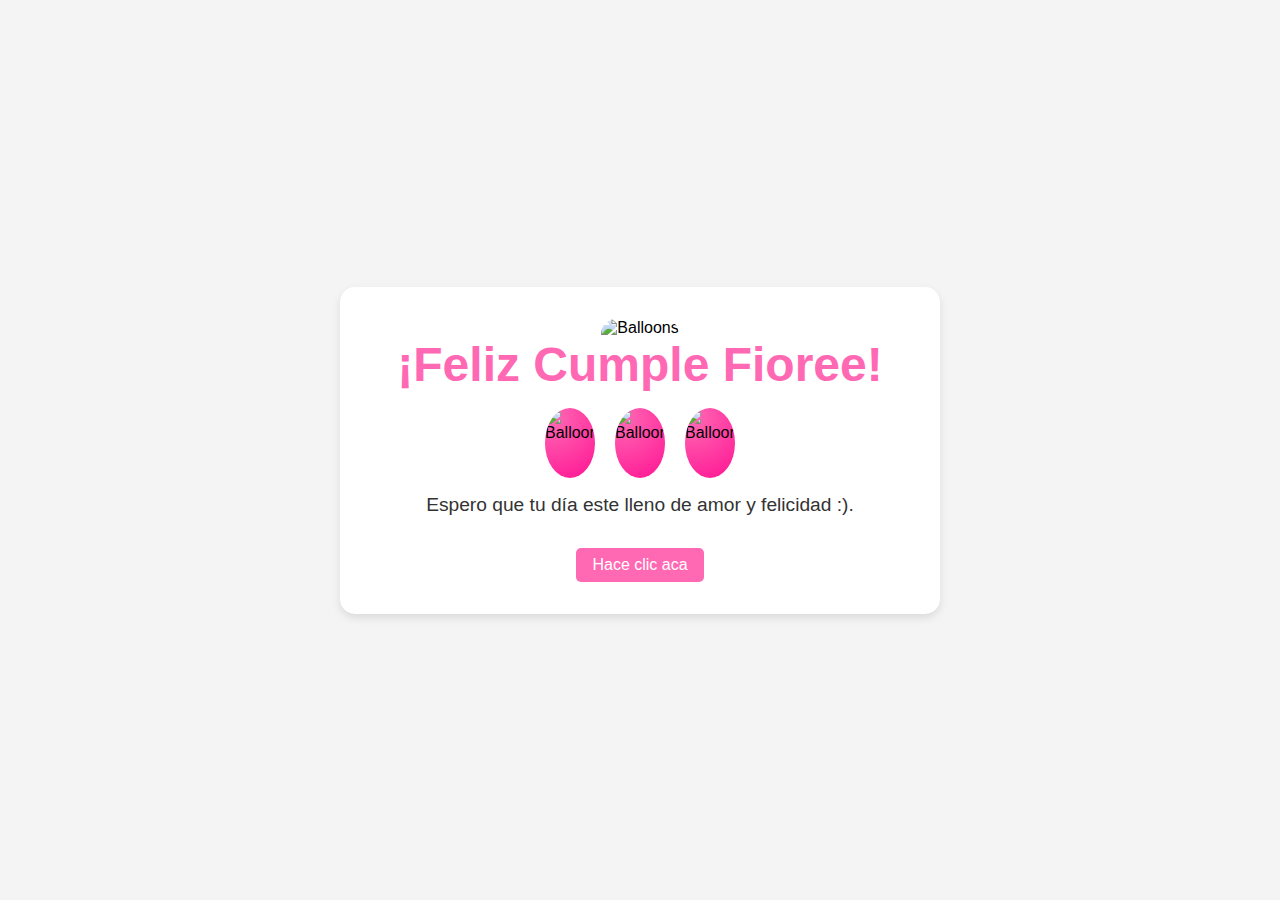
==== index.html @ a51d6ea9 "prueba" ====
<!DOCTYPE html>
<html lang="es">
<head>
    <meta charset="UTF-8">
    <meta name="viewport" content="width=device-width, initial-scale=1.0">
    <title>Feliz Cumpleaños Fiorella</title>
    <link rel="stylesheet" href="styles.css">
</head>
<body>
    <div class="container">
        <img src="https://static.vecteezy.com/system/resources/thumbnails/002/732/188/small_2x/color-glossy-happy-birthday-balloons-banner-background-illustration-free-vector.jpg" alt="Balloons" class="balloon-img">
        <h1>¡Feliz Cumple Fioree!</h1>
        <div class="balloons">
            <img src="https://acdn.mitiendanube.com/stores/697/839/products/45146e0b-d14f-40ff-b973-f335576c4262-c4f7d504664934176517053435284790-1024-1024.jpeg" alt="Balloon" class="balloon" id="balloon1">
            <img src="https://acdn.mitiendanube.com/stores/697/839/products/45146e0b-d14f-40ff-b973-f335576c4262-c4f7d504664934176517053435284790-1024-1024.jpeg" alt="Balloon" class="balloon" id="balloon2">
            <img src="https://acdn.mitiendanube.com/stores/697/839/products/45146e0b-d14f-40ff-b973-f335576c4262-c4f7d504664934176517053435284790-1024-1024.jpeg" alt="Balloon" class="balloon" id="balloon3">
        </div>
        <p>Espero que tu día este lleno de amor y felicidad :).</p>
        <a href="sorpresa.html" class="surprise-link"><button>Hace clic aca</button></a>
    </div>
</body>
</html>
---- styles.css ----
/* Estilos para la página principal */

body {
    background-color: #f4f4f4;
    font-family: 'Arial', sans-serif;
    margin: 0;
    display: flex;
    justify-content: center;
    align-items: center;
    min-height: 100vh;
}

.container {
    text-align: center;
    background: white;
    padding: 2rem;
    border-radius: 15px;
    box-shadow: 0 4px 8px rgba(0, 0, 0, 0.1);
    animation: fadeIn 2s ease-in-out;
    max-width: 600px;
    width: 90%;
    box-sizing: border-box;
}

.balloon-img {
    width: 100%;
    border-radius: 15px 15px 0 0;
}

h1 {
    font-size: 3rem;
    color: #ff69b4;
    margin: 0 0 1rem 0;
}

p {
    font-size: 1.2rem;
    color: #333;
    margin: 1rem 0;
}

button {
    padding: 0.5rem 1rem;
    font-size: 1rem;
    color: white;
    background: #ff69b4;
    border: none;
    border-radius: 5px;
    cursor: pointer;
    transition: background 0.3s ease;
    margin-top: 1rem;
}

button:hover {
    background: #ff1493;
}

.balloons {
    display: flex;
    justify-content: center;
    margin-bottom: 1rem;
}

.balloon {
    width: 50px;
    height: 70px;
    border-radius: 50% 50% 50% 50%;
    background: radial-gradient(circle at 15% 15%, #ff69b4, #ff1493);
    position: relative;
    margin: 0 10px;
    animation: float 6s ease-in-out infinite;
}

#balloon1 {
    animation-delay: 0s;
}

#balloon2 {
    animation-delay: 2s;
}

#balloon3 {
    animation-delay: 4s;
}

@keyframes float {
    0%, 100% {
        transform: translateY(0);
    }
    50% {
        transform: translateY(-20px);
    }
}

.hidden {
    display: none;
}

@keyframes fadeIn {
    from { opacity: 0; }
    to { opacity: 1; }
}

/* Responsive Design */
@media (max-width: 600px) {
    h1 {
        font-size: 2.5rem;
    }
    p {
        font-size: 1rem;
    }
    button {
        font-size: 0.9rem;
        padding: 0.5rem 0.8rem;
    }
    .balloon {
        width: 40px;
        height: 60px;
        margin: 0 5px;
    }
}
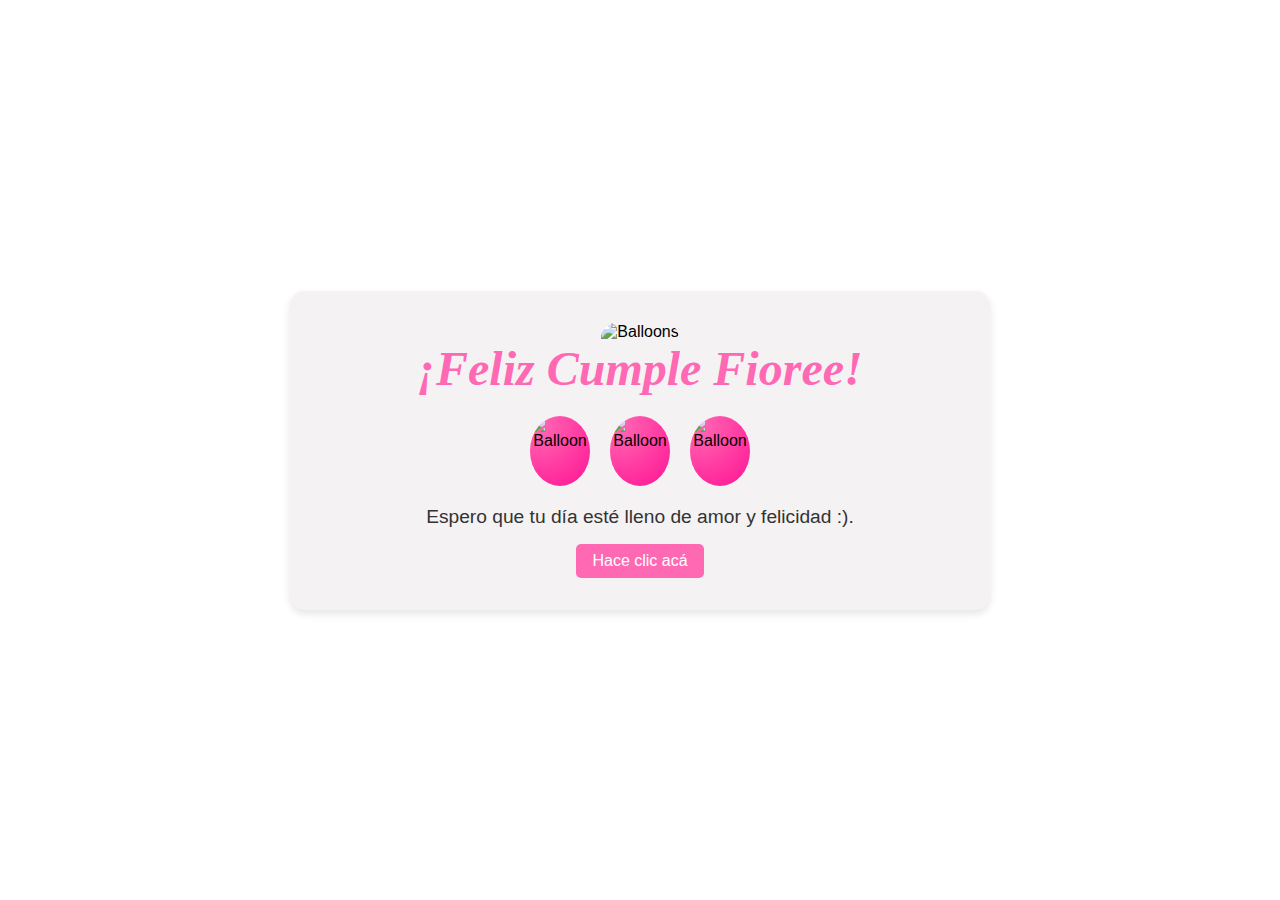
==== commit 5dca689f: "prueba fuente" ====
--- a/index.html
+++ b/index.html
@@ -3,20 +3,20 @@
 <head>
     <meta charset="UTF-8">
     <meta name="viewport" content="width=device-width, initial-scale=1.0">
-    <title>Feliz Cumpleaños Fiorella</title>
+    <title>Feliz Cumple Fio</title>
     <link rel="stylesheet" href="styles.css">
 </head>
 <body>
     <div class="container">
         <img src="https://static.vecteezy.com/system/resources/thumbnails/002/732/188/small_2x/color-glossy-happy-birthday-balloons-banner-background-illustration-free-vector.jpg" alt="Balloons" class="balloon-img">
-        <h1>¡Feliz Cumple Fioree!</h1>
+        <h1 class="bradley-hand">¡Feliz Cumple Fioree!</h1>
         <div class="balloons">
             <img src="https://acdn.mitiendanube.com/stores/697/839/products/45146e0b-d14f-40ff-b973-f335576c4262-c4f7d504664934176517053435284790-1024-1024.jpeg" alt="Balloon" class="balloon" id="balloon1">
             <img src="https://acdn.mitiendanube.com/stores/697/839/products/45146e0b-d14f-40ff-b973-f335576c4262-c4f7d504664934176517053435284790-1024-1024.jpeg" alt="Balloon" class="balloon" id="balloon2">
             <img src="https://acdn.mitiendanube.com/stores/697/839/products/45146e0b-d14f-40ff-b973-f335576c4262-c4f7d504664934176517053435284790-1024-1024.jpeg" alt="Balloon" class="balloon" id="balloon3">
         </div>
-        <p>Espero que tu día este lleno de amor y felicidad :).</p>
-        <a href="sorpresa.html" class="surprise-link"><button>Hace clic aca</button></a>
+        <p>Espero que tu día esté lleno de amor y felicidad :).</p>
+        <a href="sorpresa.html" class="surprise-link"><button>Hace clic acá</button></a>
     </div>
 </body>
 </html>
--- a/styles.css
+++ b/styles.css
@@ -1,7 +1,8 @@
-/* Estilos para la página principal */
+@import url('https://fonts.googleapis.com/css2?family=Bradley+Hand&display=swap');
 
 body {
-    background-color: #f4f4f4;
+    background: url('https://img.freepik.com/psd-gratis/fondo-celebracion-dia-san-valentin-3d_23-2150099998.jpg') no-repeat center center fixed;
+    background-size: cover;
     font-family: 'Arial', sans-serif;
     margin: 0;
     display: flex;
@@ -12,14 +13,14 @@
 
 .container {
     text-align: center;
-    background: white;
+    background: rgb(245, 242, 244);
     padding: 2rem;
     border-radius: 15px;
     box-shadow: 0 4px 8px rgba(0, 0, 0, 0.1);
-    animation: fadeIn 2s ease-in-out;
-    max-width: 600px;
+    max-width: 700px;
     width: 90%;
     box-sizing: border-box;
+    animation: fadeIn 2s ease-in-out;
 }
 
 .balloon-img {
@@ -30,45 +31,30 @@
 h1 {
     font-size: 3rem;
     color: #ff69b4;
-    margin: 0 0 1rem 0;
+    margin: 0;
 }
 
-p {
-    font-size: 1.2rem;
-    color: #333;
-    margin: 1rem 0;
-}
-
-button {
-    padding: 0.5rem 1rem;
-    font-size: 1rem;
-    color: white;
-    background: #ff69b4;
-    border: none;
-    border-radius: 5px;
-    cursor: pointer;
-    transition: background 0.3s ease;
-    margin-top: 1rem;
-}
-
-button:hover {
-    background: #ff1493;
+.bradley-hand {
+    font-family: 'Bradley Hand', cursive;
+    font-style: italic;
+    font-size: 3rem;
+    color: #ff69b4;
 }
 
 .balloons {
     display: flex;
     justify-content: center;
-    margin-bottom: 1rem;
+    margin: 20px 0;
 }
 
 .balloon {
-    width: 50px;
+    width: 60px;
     height: 70px;
     border-radius: 50% 50% 50% 50%;
     background: radial-gradient(circle at 15% 15%, #ff69b4, #ff1493);
     position: relative;
     margin: 0 10px;
-    animation: float 6s ease-in-out infinite;
+    animation: float 5s ease-in-out infinite;
 }
 
 #balloon1 {
@@ -92,8 +78,25 @@
     }
 }
 
-.hidden {
-    display: none;
+p {
+    font-size: 1.2rem;
+    color: #333;
+    margin: 1rem 0;
+}
+
+button {
+    padding: 0.5rem 1rem;
+    font-size: 1rem;
+    color: white;
+    background: #ff69b4;
+    border: none;
+    border-radius: 5px;
+    cursor: pointer;
+    transition: background 0.3s ease;
+}
+
+button:hover {
+    background: #ff1493;
 }
 
 @keyframes fadeIn {
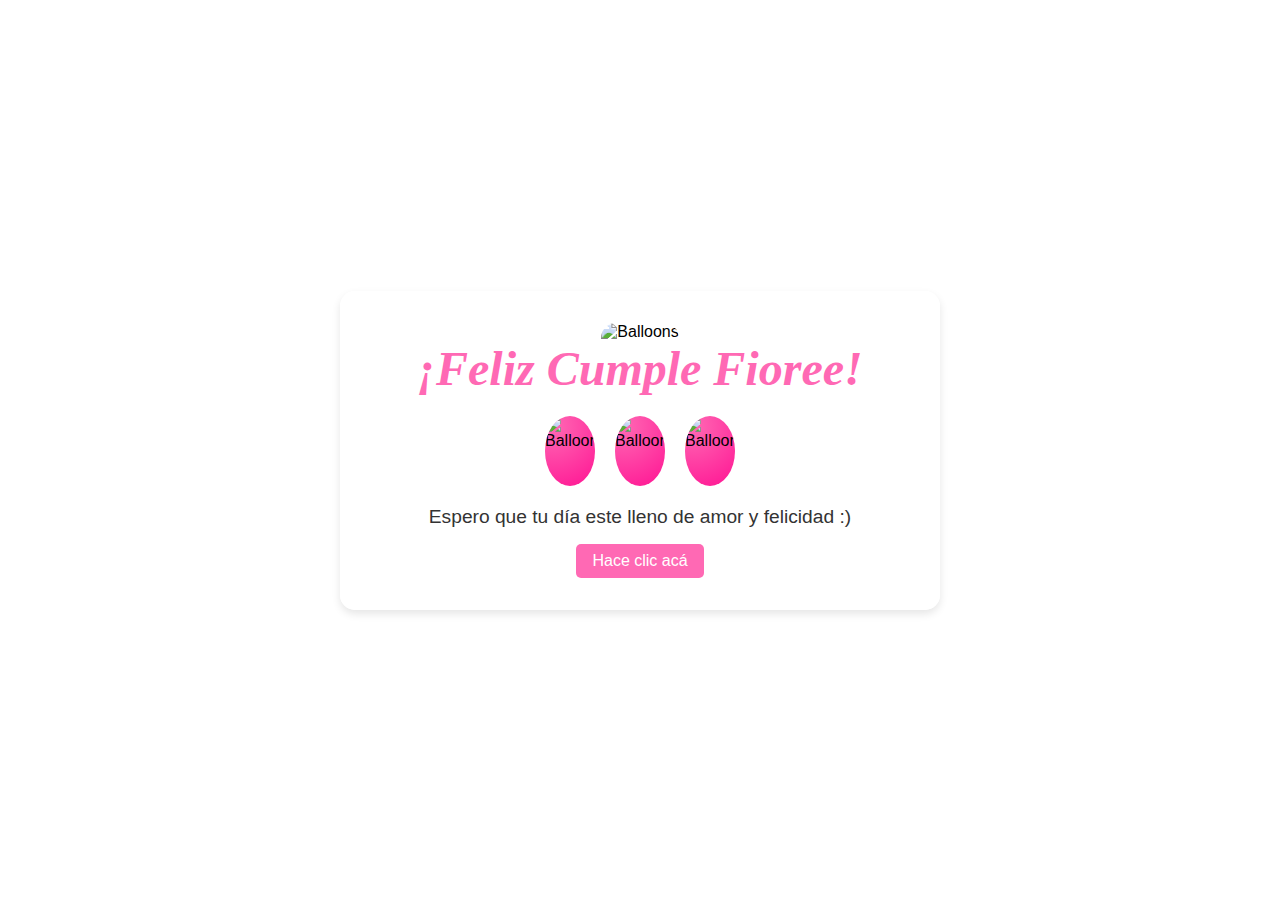
==== commit 77f5b930: "prueba de fondo" ====
--- a/index.html
+++ b/index.html
@@ -15,7 +15,7 @@
             <img src="https://acdn.mitiendanube.com/stores/697/839/products/45146e0b-d14f-40ff-b973-f335576c4262-c4f7d504664934176517053435284790-1024-1024.jpeg" alt="Balloon" class="balloon" id="balloon2">
             <img src="https://acdn.mitiendanube.com/stores/697/839/products/45146e0b-d14f-40ff-b973-f335576c4262-c4f7d504664934176517053435284790-1024-1024.jpeg" alt="Balloon" class="balloon" id="balloon3">
         </div>
-        <p>Espero que tu día esté lleno de amor y felicidad :).</p>
+        <p>Espero que tu día este lleno de amor y felicidad :)</p>
         <a href="sorpresa.html" class="surprise-link"><button>Hace clic acá</button></a>
     </div>
 </body>
--- a/styles.css
+++ b/styles.css
@@ -9,16 +9,18 @@
     justify-content: center;
     align-items: center;
     min-height: 100vh;
+    padding: 20px;
+    box-sizing: border-box;
 }
 
 .container {
     text-align: center;
-    background: rgb(245, 242, 244);
+    background: rgba(255, 255, 255, 0.9);
     padding: 2rem;
     border-radius: 15px;
     box-shadow: 0 4px 8px rgba(0, 0, 0, 0.1);
-    max-width: 700px;
-    width: 90%;
+    max-width: 600px;
+    width: 100%;
     box-sizing: border-box;
     animation: fadeIn 2s ease-in-out;
 }
@@ -48,13 +50,13 @@
 }
 
 .balloon {
-    width: 60px;
+    width: 50px;
     height: 70px;
     border-radius: 50% 50% 50% 50%;
     background: radial-gradient(circle at 15% 15%, #ff69b4, #ff1493);
     position: relative;
     margin: 0 10px;
-    animation: float 5s ease-in-out infinite;
+    animation: float 6s ease-in-out infinite;
 }
 
 #balloon1 {
